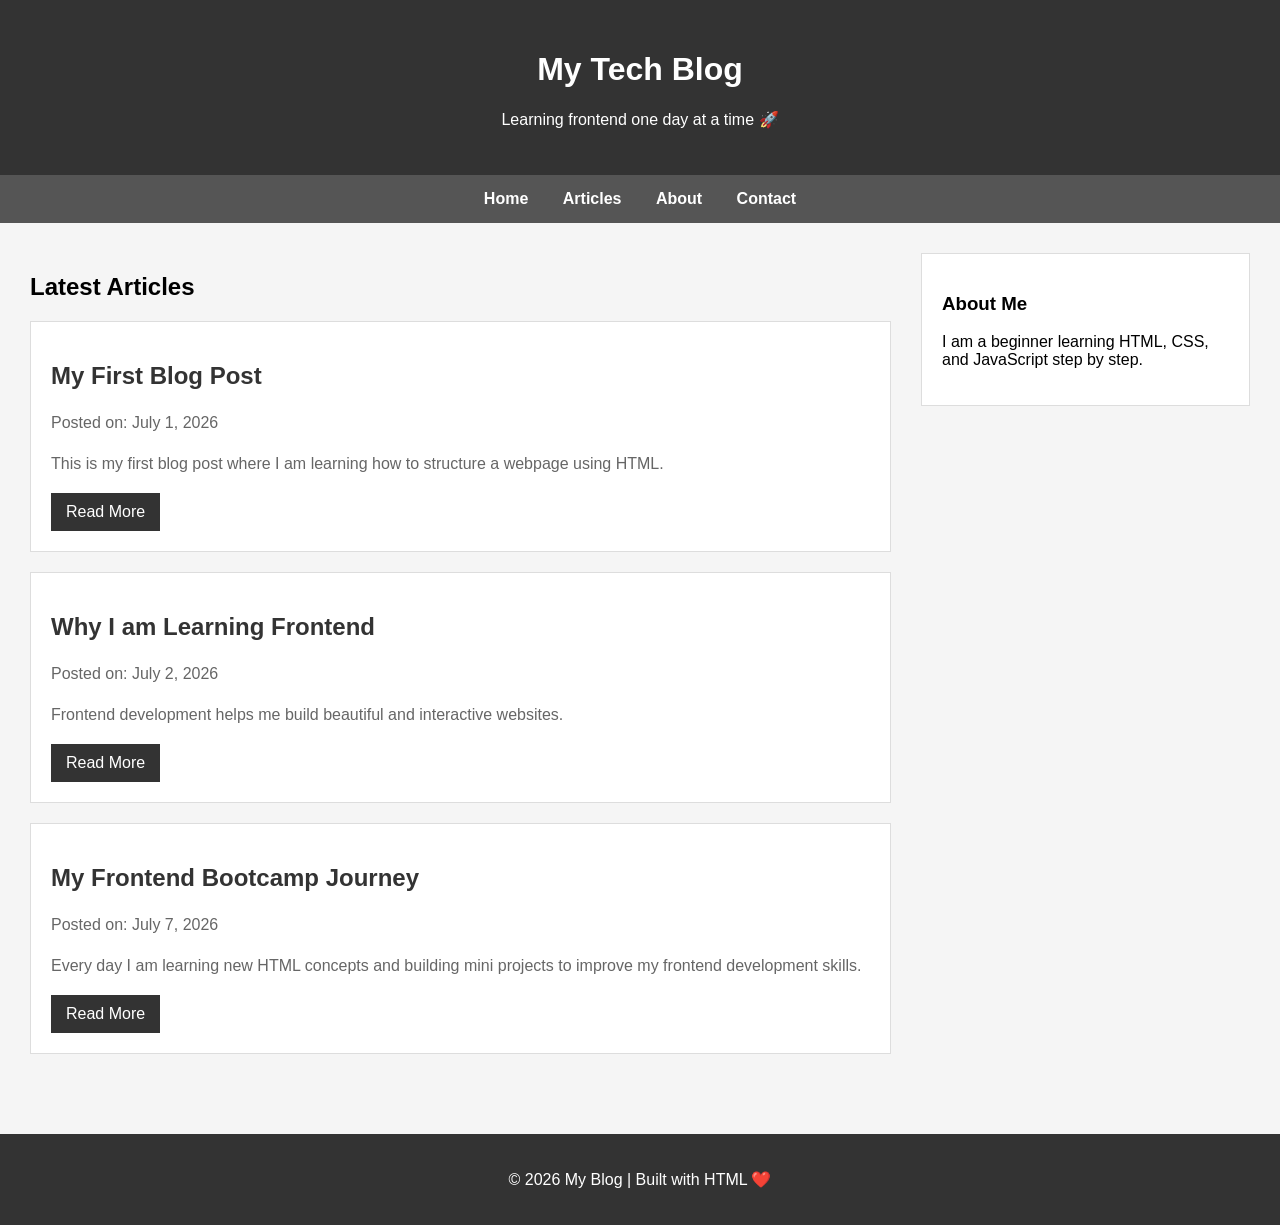
==== day-07-CSS-Fundamentals/inde.html @ 97ebcc5a "Complete Day 7 CSS fundamentals and styled blog" ====
<!DOCTYPE html>
<html lang="en">
<head>
  <meta charset="UTF-8">
  <meta name="viewport" content="width=device-width, initial-scale=1.0">
  <title>My Blog</title>
  <link rel="stylesheet" href="style.css">
</head>
<body>

  <!-- Header -->
  <header>
    <h1>My Tech Blog</h1>
    <p>Learning frontend one day at a time 🚀</p>
  </header>

  <!-- Navigation -->
  <nav>
    <a href="#">Home</a>
    <a href="#">Articles</a>
    <a href="#">About</a>
    <a href="#">Contact</a>
  </nav>

  <!-- Main Content -->
  <main>
   <section>
     <h2>Latest Articles</h2>
    <!-- Blog Post 1 -->
    <article>
      <h2>My First Blog Post</h2>
      <p>
        Posted on:
        <time datetime="2026-07-01">
          July 1, 2026
        </time>
      </p>
      <p>
        This is my first blog post where I am learning how to structure a webpage using HTML.
      </p>
      <a href="#">Read More</a>
    </article>

    <!-- Blog Post 2 -->
    <article>
      <h2>Why I am Learning Frontend</h2>
      <p>
        Posted on:
        <time datetime="2026-07-02">
          July 2, 2026
        </time>
      </p>
      <p>
        Frontend development helps me build beautiful and interactive websites.
      </p>
      <a href="#">Read More</a>
    </article>
    <!-- Blog Post 3 -->
    <article>
      <h2>My Frontend Bootcamp Journey</h2>

      <p>
        Posted on:
        <time datetime="2026-07-07">July 7, 2026</time>
      </p>

      <p>
        Every day I am learning new HTML concepts and building mini projects to improve my frontend development skills.
      </p>

      <a href="#">Read More</a>
    </article>
     
   </section>  


      <!-- Sidebar (optional concept) -->
    <aside>
      <h3>About Me</h3>
      <p>I am a beginner learning HTML, CSS, and JavaScript step by step.</p>
    </aside>
    


  </main>



  <!-- Footer -->
  <footer>
    <p>© 2026 My Blog | Built with HTML ❤️</p>
  </footer>

</body>
</html>
---- day-07-CSS-Fundamentals/style.css ----
/* Basic Reset */
body {
  margin: 0;
  padding: 0;
  font-family: Arial, sans-serif;
  background-color: #f5f5f5;
}

/* Header */
header {
  background-color: #333;
  color: white;
  text-align: center;
  padding: 30px;
}

/* Navigation Bar */
nav {
  background-color: #555;
  text-align: center;
  padding: 15px;
}

nav a {
  color: white;
  text-decoration: none;
  margin: 15px;
  font-weight: bold;
}

nav a:hover {
  color: yellow;
}

/* Main Content */
main {
  padding: 30px;
}

/* Blog Articles */
article {
  background-color: white;
  padding: 20px;
  margin-bottom: 20px;
  border: 1px solid #ddd;
}

/* Blog Headings */
article h2 {
  color: #333;
}

/* Blog Text */
article p {
  color: #666;
  line-height: 1.6;
}

/* Read More Links */
article a {
  display: inline-block;
  background-color: #333;
  color: white;
  text-decoration: none;
  padding: 10px 15px;
}

article a:hover {
  background-color: #555;
}

/* Flexbox Layout */
main {
  display: flex;
  gap: 30px;
}

section {
  flex: 3;
}

aside {
  flex: 1;
  background-color: white;
  padding: 20px;
  border: 1px solid #ddd;
  height: fit-content;
}

/* Footer */
footer {
  background-color: #333;
  color: white;
  text-align: center;
  padding: 20px;
  margin-top: 30px;
}

/* Mobile Responsive Design */
@media (max-width: 768px) {
  main {
    flex-direction: column;
  }
}
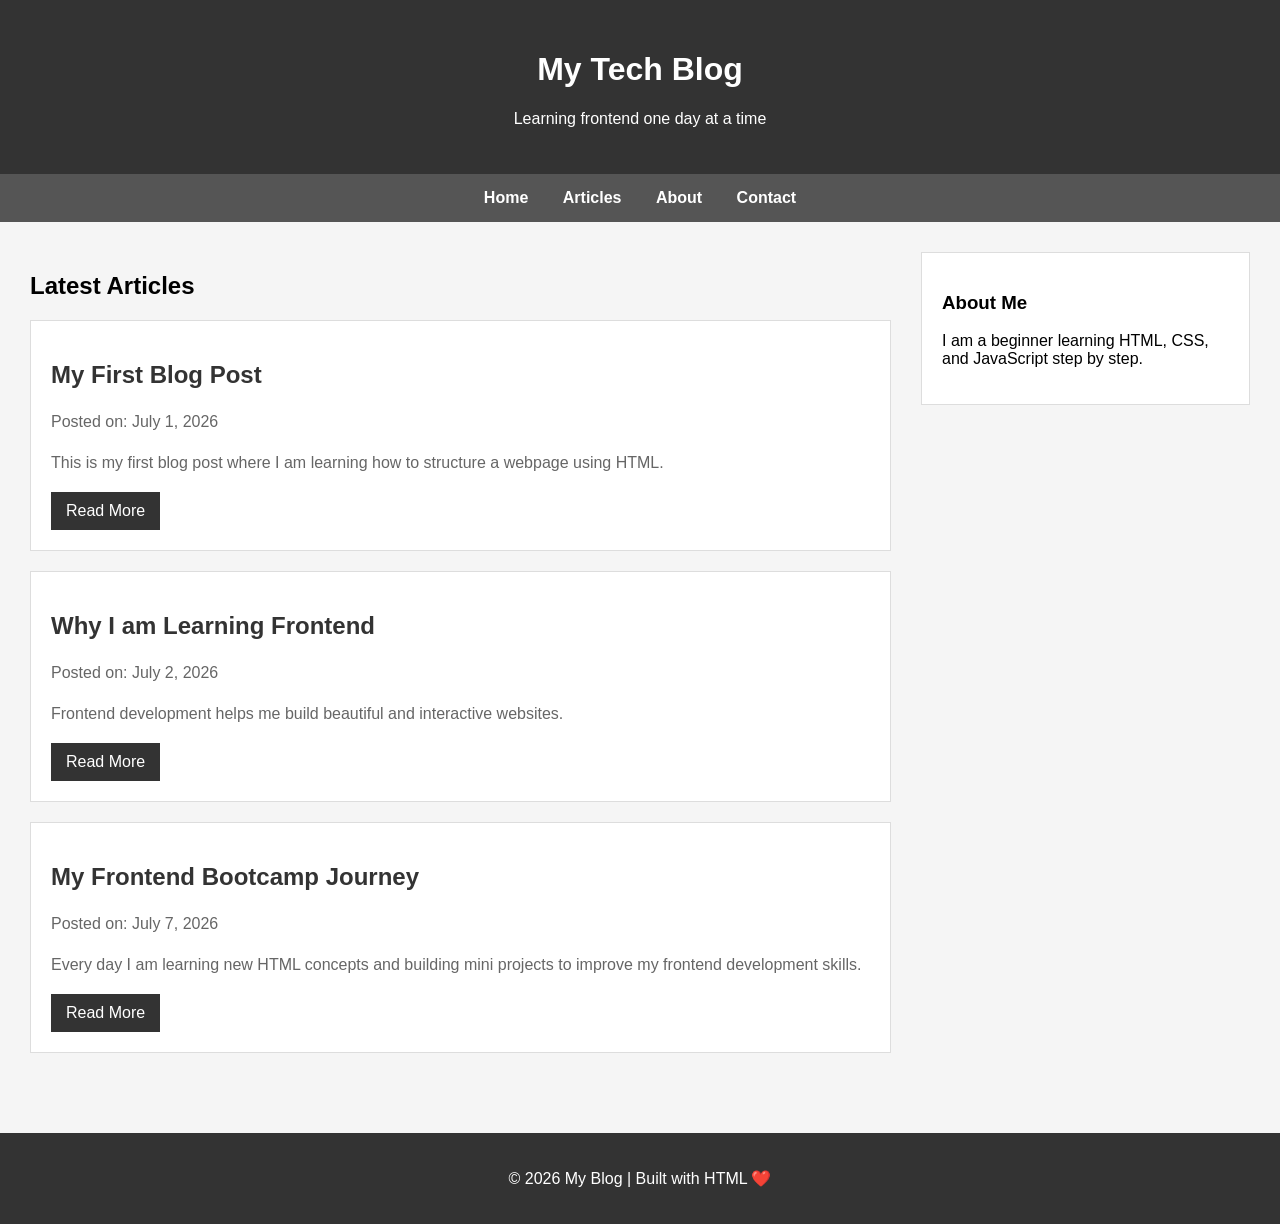
==== commit 21b23a21: "Complete Day 7 CSS fundamentals and styled blog" ====
--- a/day-07-CSS-Fundamentals/inde.html
+++ b/day-07-CSS-Fundamentals/inde.html
@@ -11,7 +11,7 @@
   <!-- Header -->
   <header>
     <h1>My Tech Blog</h1>
-    <p>Learning frontend one day at a time 🚀</p>
+    <p>Learning frontend one day at a time </p>
   </header>
 
   <!-- Navigation -->
